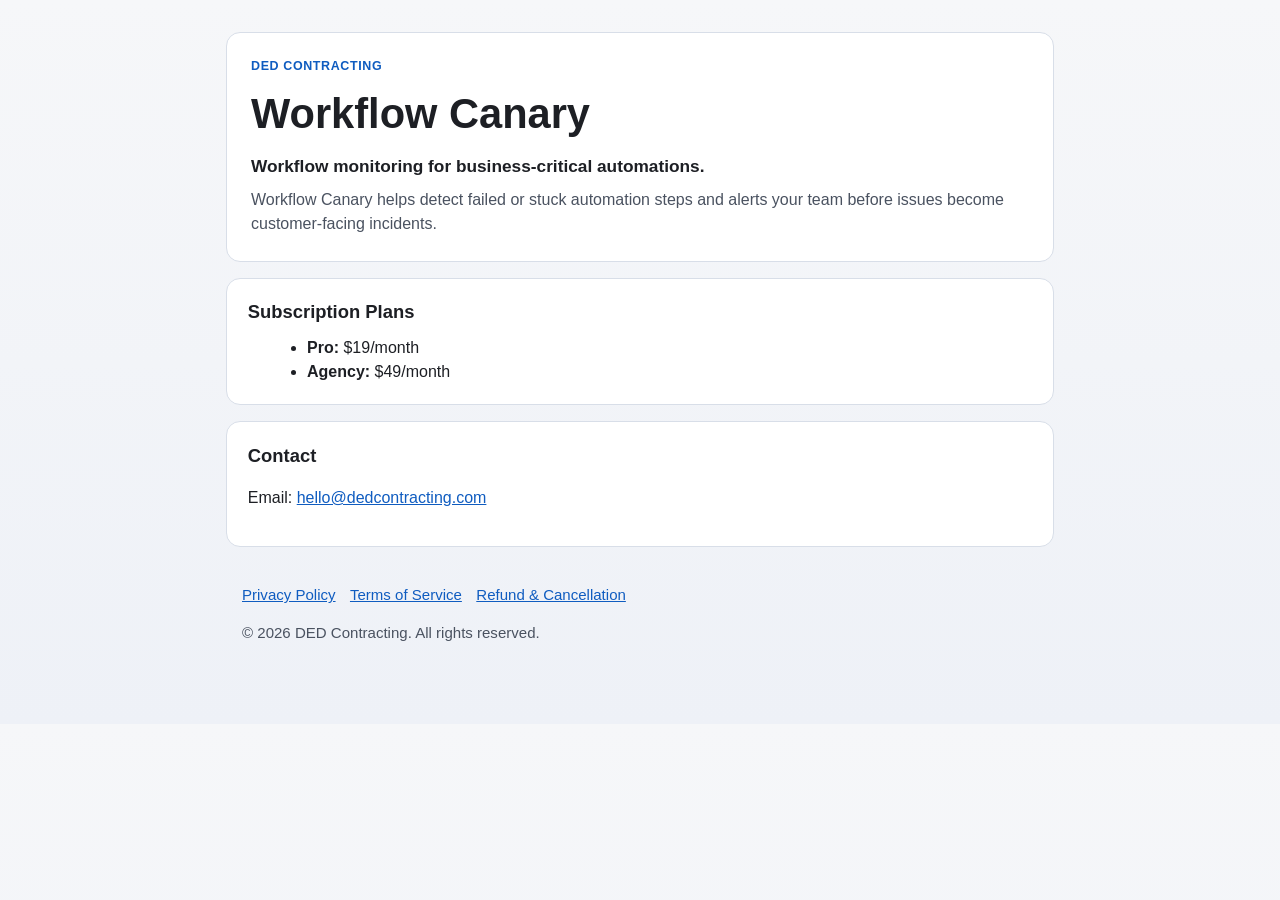
==== index.html @ a0a07a85 "Add Stripe-ready public splash site with policy pages" ====
<!doctype html>
<html lang="en">
<head>
  <meta charset="utf-8" />
  <meta name="viewport" content="width=device-width, initial-scale=1" />
  <title>DED Contracting | Workflow Canary</title>
  <meta name="description" content="DED Contracting software division. Workflow Canary helps teams monitor critical automations and get notified when workflows fail." />
  <link rel="stylesheet" href="styles.css" />
</head>
<body>
  <main class="container">
    <header class="hero">
      <p class="eyebrow">DED Contracting</p>
      <h1>Workflow Canary</h1>
      <p class="lead">Workflow monitoring for business-critical automations.</p>
      <p class="copy">Workflow Canary helps detect failed or stuck automation steps and alerts your team before issues become customer-facing incidents.</p>
    </header>

    <section class="card">
      <h2>Subscription Plans</h2>
      <ul>
        <li><strong>Pro:</strong> $19/month</li>
        <li><strong>Agency:</strong> $49/month</li>
      </ul>
    </section>

    <section class="card">
      <h2>Contact</h2>
      <p>Email: <a href="mailto:hello@dedcontracting.com">hello@dedcontracting.com</a></p>
    </section>

    <footer class="footer">
      <nav>
        <a href="privacy.html">Privacy Policy</a>
        <a href="terms.html">Terms of Service</a>
        <a href="refund.html">Refund & Cancellation</a>
      </nav>
      <p>&copy; <span id="year"></span> DED Contracting. All rights reserved.</p>
    </footer>
  </main>
  <script>
    document.getElementById('year').textContent = new Date().getFullYear();
  </script>
</body>
</html>
---- styles.css ----
:root {
  --bg: #f6f7f9;
  --panel: #ffffff;
  --text: #1d1f24;
  --muted: #4a5260;
  --accent: #0f5cc0;
  --border: #d8dee8;
}

* { box-sizing: border-box; }
body {
  margin: 0;
  font-family: "Avenir Next", Avenir, "Segoe UI", sans-serif;
  background: linear-gradient(180deg, #f6f7f9 0%, #eef1f7 100%);
  color: var(--text);
  line-height: 1.55;
}

.container {
  max-width: 860px;
  margin: 0 auto;
  padding: 2rem 1rem 3rem;
}

.hero {
  padding: 1.5rem;
  background: var(--panel);
  border: 1px solid var(--border);
  border-radius: 14px;
}

.eyebrow {
  margin: 0;
  color: var(--accent);
  font-weight: 700;
  letter-spacing: .05em;
  text-transform: uppercase;
  font-size: .78rem;
}

h1 {
  margin: .35rem 0 .4rem;
  font-size: clamp(1.8rem, 4vw, 2.6rem);
}

.lead {
  margin: 0 0 .5rem;
  font-size: 1.08rem;
  font-weight: 600;
}

.copy { margin: 0; color: var(--muted); }

.card {
  margin-top: 1rem;
  padding: 1.2rem 1.3rem;
  background: var(--panel);
  border: 1px solid var(--border);
  border-radius: 14px;
}

h2 {
  margin: 0 0 .55rem;
  font-size: 1.15rem;
}

ul { margin: .2rem 0 0 1.2rem; }

a { color: var(--accent); }

.footer {
  margin-top: 1.25rem;
  padding: 1rem;
  color: var(--muted);
  font-size: .94rem;
}

.footer nav {
  display: flex;
  flex-wrap: wrap;
  gap: .9rem;
  margin-bottom: .5rem;
}

@media (max-width: 600px) {
  .container { padding: 1rem .8rem 2rem; }
  .hero, .card { padding: 1rem; }
}
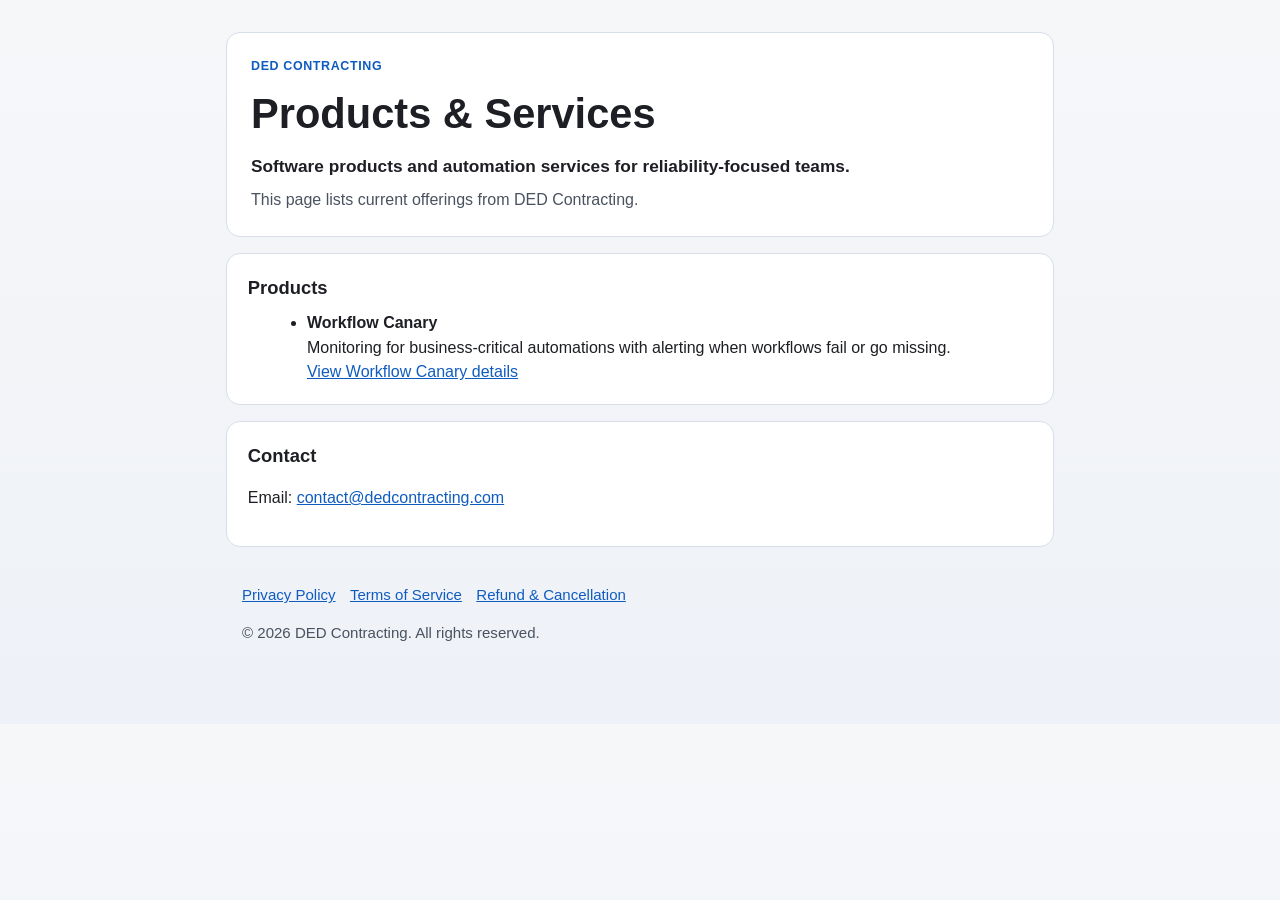
==== commit edce6777: "Update contact email to contact@dedcontracting.com" ====
--- a/index.html
+++ b/index.html
@@ -3,30 +3,33 @@
 <head>
   <meta charset="utf-8" />
   <meta name="viewport" content="width=device-width, initial-scale=1" />
-  <title>DED Contracting | Workflow Canary</title>
-  <meta name="description" content="DED Contracting software division. Workflow Canary helps teams monitor critical automations and get notified when workflows fail." />
+  <title>DED Contracting</title>
+  <meta name="description" content="DED Contracting builds and operates software products and automation services." />
   <link rel="stylesheet" href="styles.css" />
 </head>
 <body>
   <main class="container">
     <header class="hero">
       <p class="eyebrow">DED Contracting</p>
-      <h1>Workflow Canary</h1>
-      <p class="lead">Workflow monitoring for business-critical automations.</p>
-      <p class="copy">Workflow Canary helps detect failed or stuck automation steps and alerts your team before issues become customer-facing incidents.</p>
+      <h1>Products & Services</h1>
+      <p class="lead">Software products and automation services for reliability-focused teams.</p>
+      <p class="copy">This page lists current offerings from DED Contracting.</p>
     </header>
 
     <section class="card">
-      <h2>Subscription Plans</h2>
+      <h2>Products</h2>
       <ul>
-        <li><strong>Pro:</strong> $19/month</li>
-        <li><strong>Agency:</strong> $49/month</li>
+        <li>
+          <strong>Workflow Canary</strong><br />
+          Monitoring for business-critical automations with alerting when workflows fail or go missing.<br />
+          <a href="workflow-canary.html">View Workflow Canary details</a>
+        </li>
       </ul>
     </section>
 
     <section class="card">
       <h2>Contact</h2>
-      <p>Email: <a href="mailto:hello@dedcontracting.com">hello@dedcontracting.com</a></p>
+      <p>Email: <a href="mailto:contact@dedcontracting.com">contact@dedcontracting.com</a></p>
     </section>
 
     <footer class="footer">
